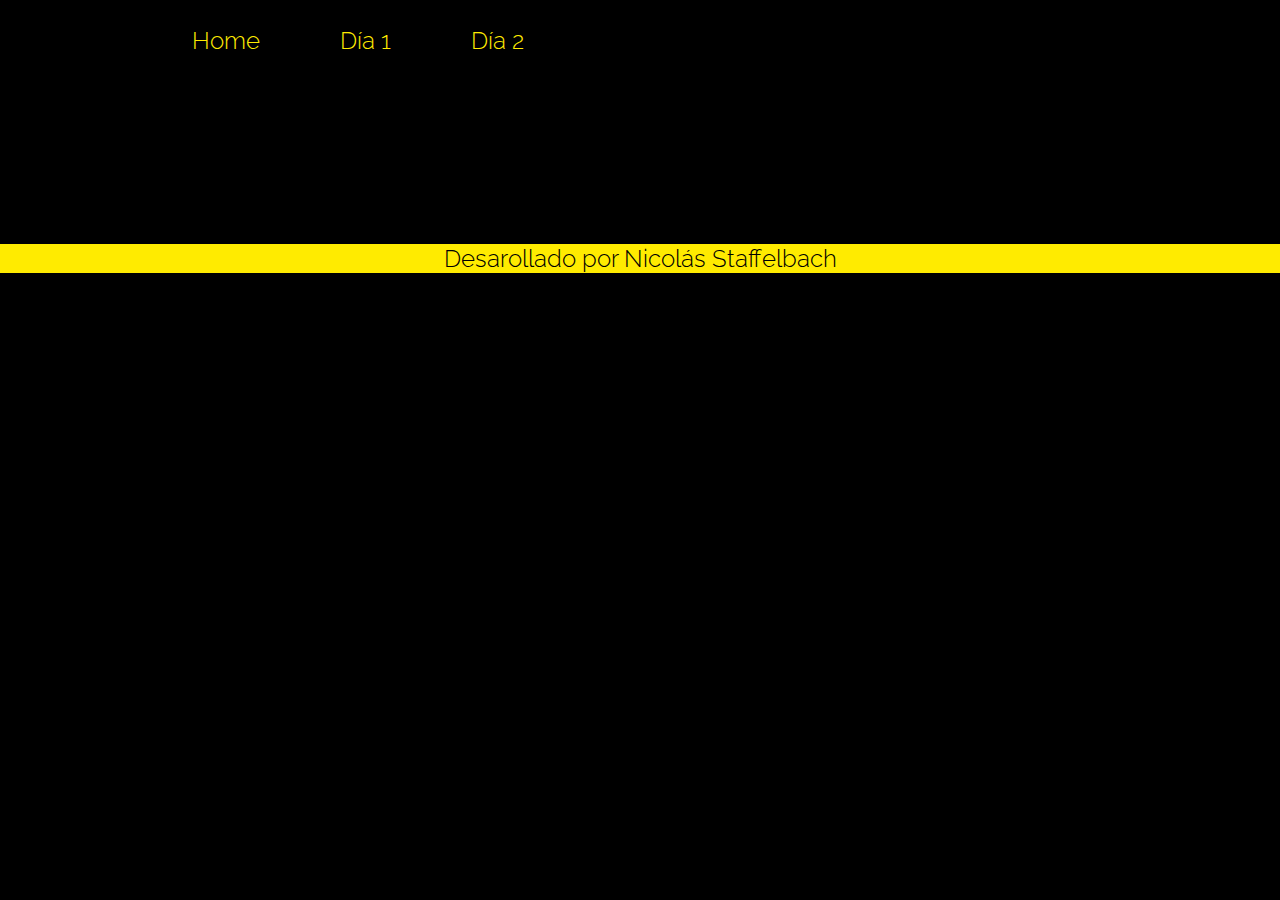
==== dia1.html @ 20bcbe0a "Corrección de errores y actualización de estilos" ====
<!DOCTYPE html>
<html lang="es-co">
<head>
    <meta charset="UTF-8">
    <meta http-equiv="X-UA-Compatible" content="IE=edge">
    <meta name="viewport" content="width=device-width, initial-scale=1.0">    
    <link rel="stylesheet" href="./styles/style.css">
    <title>7 Days of Code</title>
</head>
<body>
    <header class="header">
        <nav class="header__menu">
            <a class="header__menu__link" href="index.html">Home</a>
            <a class="header__menu__link" href="dia1.html">Día 1</a>
            <a class="header__menu__link" href="dia2.html">Día 2</a>
        </nav>
    </header>
    <main class="elementos"></main>
    <footer class="footer"><p>Desarollado por Nicolás Staffelbach</p></footer>
    <script src="./js/app1.js"></script>
</body>
</html>
---- styles/style.css ----
@import url('https://fonts.googleapis.com/css2?family=Quicksand:wght@300..700&family=Raleway:ital,wght@0,100..900;1,100..900&display=swap');

:root{
    --color-primario: #000000;
    --color-secundario: #F6F6F6;
    --color-terciario: #FFEB00;
    --color-menu-link-hover: #FCC737;    
    --fuente-raleway: 'Raleway', serif;
    --fuente-quicksand: 'Quicksand', serif;
}

*{
    margin: 0;
    padding: 0;
}

body{
    background-color: var(--color-primario);
    box-sizing: border-box;
    color: var(--color-secundario);
}

.header{
    padding: 2% 0% 0% 15%;    
}

.header__menu{
    display: flex;
    gap: 80px;
}

.header__menu__link{
    font-family: var(--fuente-raleway);
    font-weight: 300;
    font-size: 1.5rem;
    text-decoration: none;
    color: var(--color-terciario);
}

.header__menu__link:hover{
    color: var(--color-menu-link-hover);
    cursor: pointer;
}

.elementos{
    display: flex;
    align-items: center;
    padding: 7.4% 15%;
    justify-content: space-between;
    gap: 82px;
}

.elementos__contenido{
    width: 50%;
    display: flex;
    flex-direction: column;
    gap: 40px;
}

.elementos__contenido__titulo{
    font-family: var(--fuente-raleway);
    font-weight: 500;
    font-size: 3rem;
}

.elementos__contenido__texto{
    font-family: var(--fuente-quicksand);
    font-weight: 400;    
    font-size: 2rem;
}

.footer{
    background-color: var(--color-terciario);
    font-family: var(--fuente-raleway);
    font-weight: 300;
    font-size: 1.5rem;
    color: var(--color-primario);
    text-align: center;
}
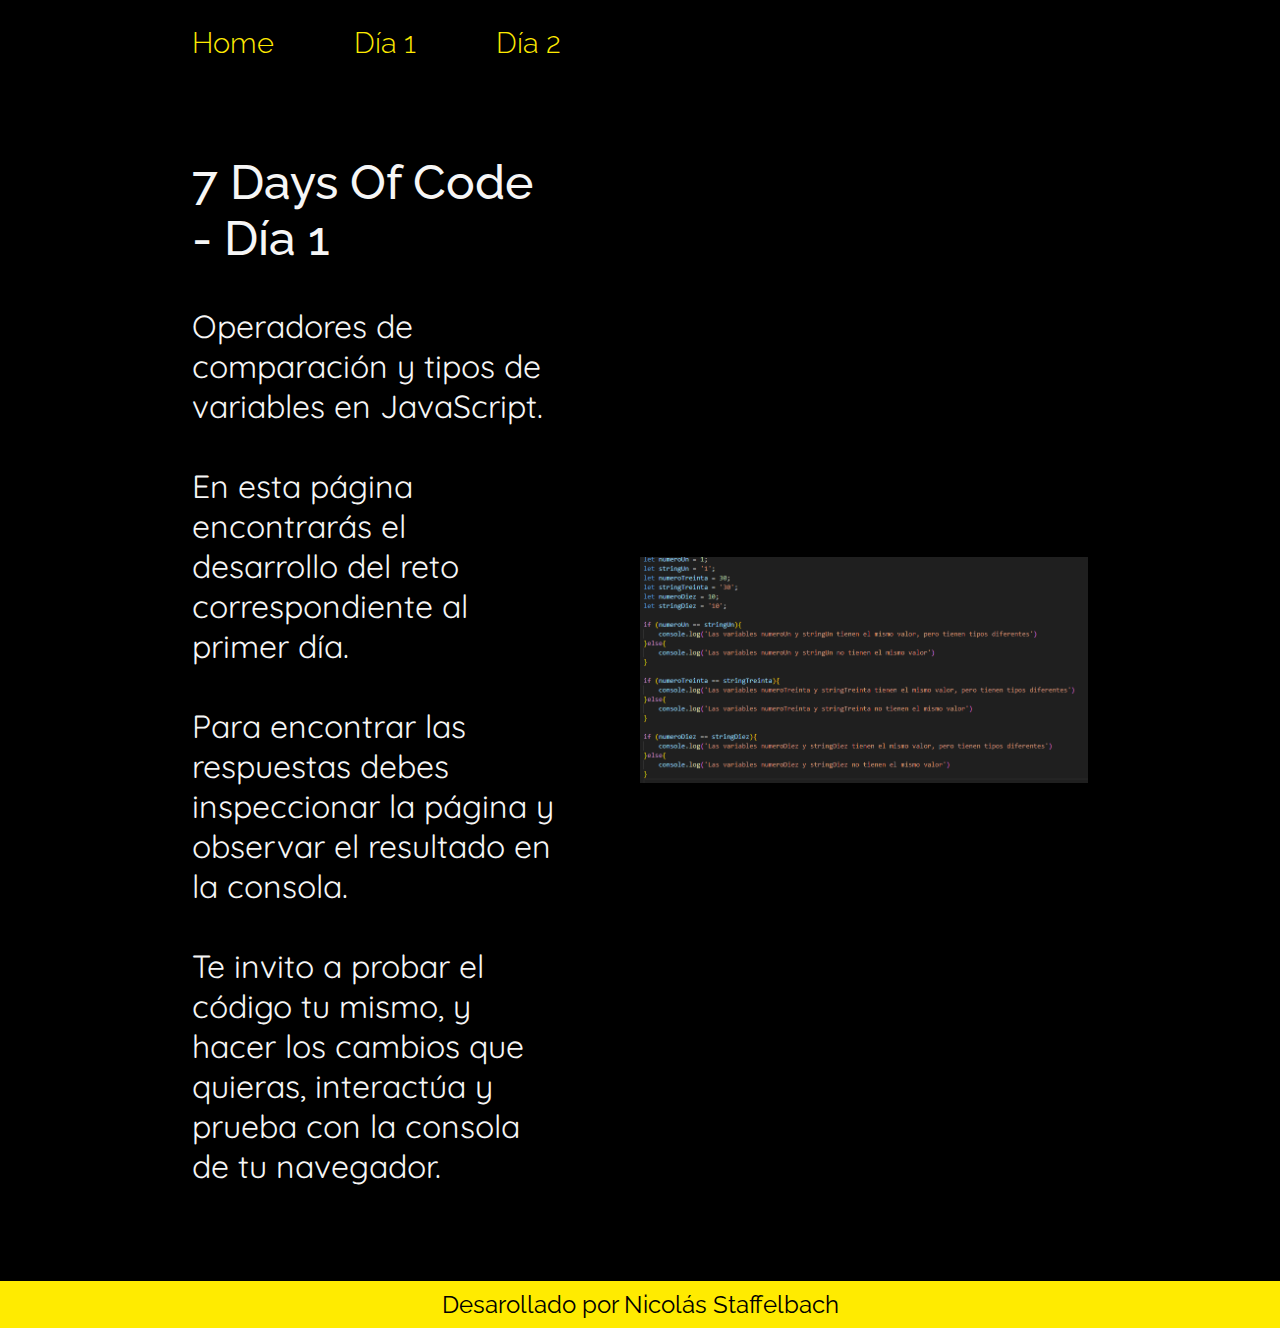
==== commit ac51d6d1: "Implementación del Front-End del día 1" ====
--- a/dia1.html
+++ b/dia1.html
@@ -15,7 +15,16 @@
             <a class="header__menu__link" href="dia2.html">Día 2</a>
         </nav>
     </header>
-    <main class="elementos"></main>
+    <main class="elementos">
+        <section class="elementos__contenido">
+            <h1 class="elementos__contenido__titulo">7 Days Of Code - Día 1</h1>
+            <p class="elementos__contenido__texto">Operadores de comparación y tipos de variables en JavaScript.</p>
+            <p class="elementos__contenido__texto">En esta página encontrarás el desarrollo del reto correspondiente al primer día.</p>
+            <p class="elementos__contenido__texto">Para encontrar las respuestas debes inspeccionar la página y observar el resultado en la consola.</p>
+            <p class="elementos__contenido__texto">Te invito a probar el código tu mismo, y hacer los cambios que quieras, interactúa y prueba con la consola de tu navegador.</p>
+        </section>
+        <img class="elementos__imagen" src="./assets/jsco.png" alt="Código JavaScript">
+    </main>
     <footer class="footer"><p>Desarollado por Nicolás Staffelbach</p></footer>
     <script src="./js/app1.js"></script>
 </body>
--- a/styles/style.css
+++ b/styles/style.css
@@ -32,7 +32,7 @@
 .header__menu__link{
     font-family: var(--fuente-raleway);
     font-weight: 300;
-    font-size: 1.5rem;
+    font-size: 1.8rem;
     text-decoration: none;
     color: var(--color-terciario);
 }
@@ -69,11 +69,52 @@
     font-size: 2rem;
 }
 
+.elementos__imagen{
+    width: 50%;
+}
+
 .footer{
     background-color: var(--color-terciario);
     font-family: var(--fuente-raleway);
-    font-weight: 300;
+    font-weight: 400;
     font-size: 1.5rem;
     color: var(--color-primario);
     text-align: center;
+    padding: 9px;
+}
+
+@media (max-width: 1200px){
+
+    .header{
+        padding: 10%;
+    }
+    
+    .header__menu{
+        justify-content: center;        
+    }
+
+    .presentacion {
+        flex-direction: column-reverse;
+        padding: 5%;
+    }
+
+    .presentacion__contenido{
+        width: 100%;
+    }
+}
+
+@media (max-width: 450px){
+
+    .header{
+        padding: 10%;
+    }
+
+    .header__menu{
+        gap: 20px;
+    }
+
+    .presentacion{
+        flex-direction: column;
+        gap: 40px;
+    }
 }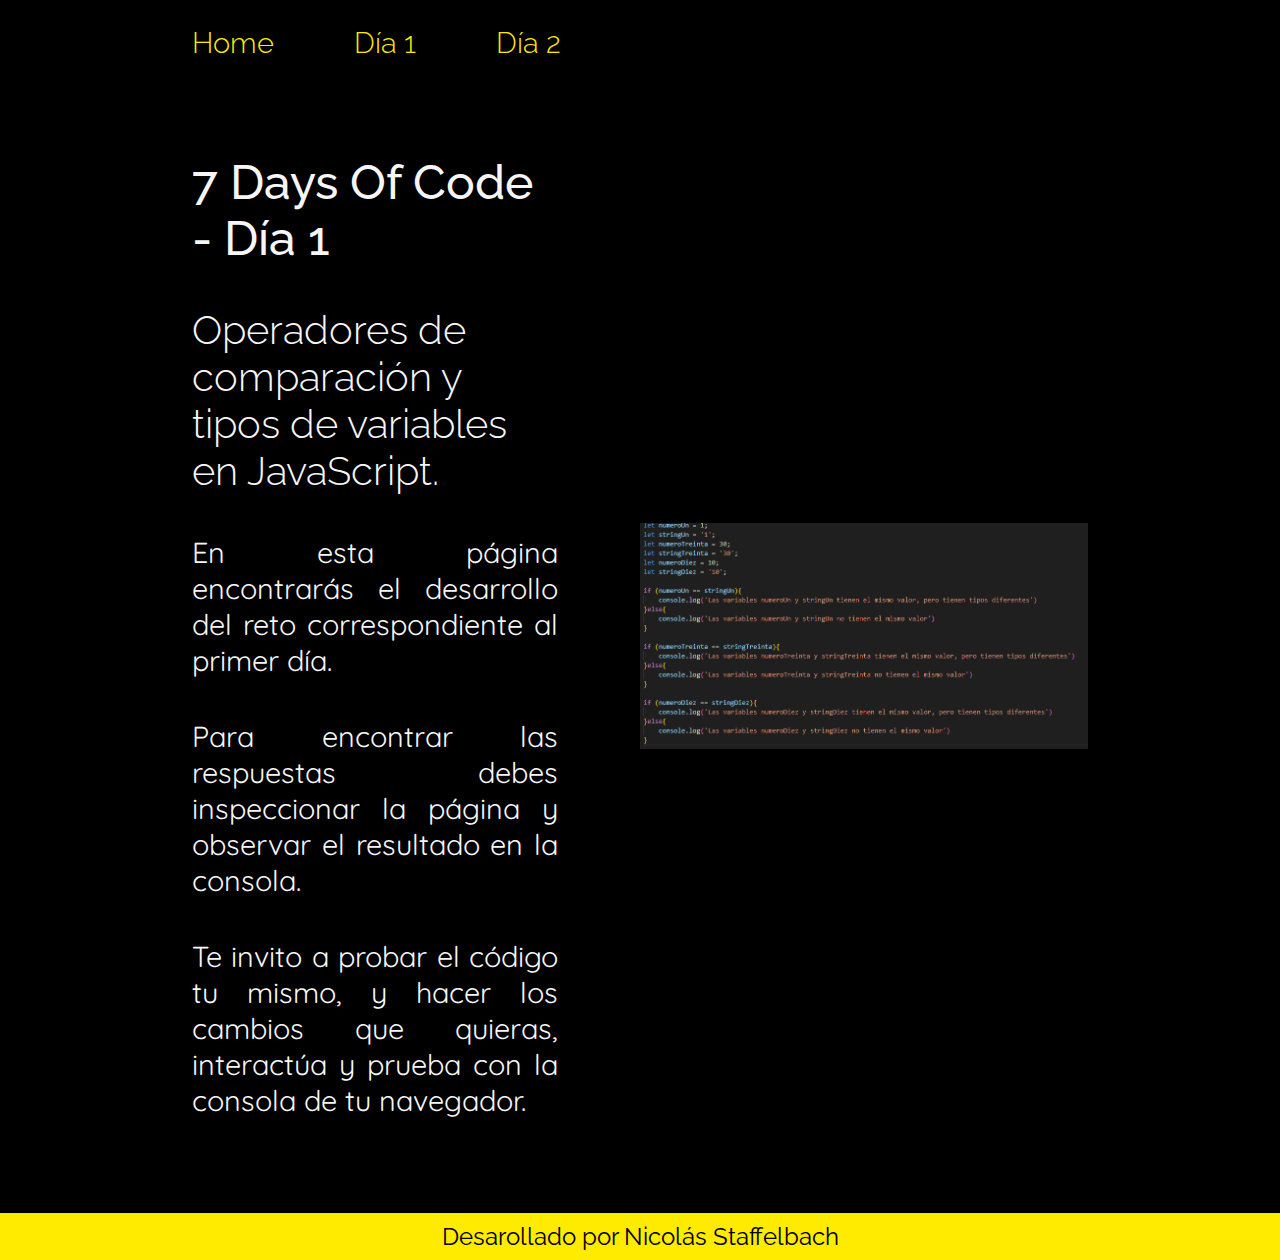
==== commit 20d6e557: "Trabajando en el día 2" ====
--- a/dia1.html
+++ b/dia1.html
@@ -18,7 +18,7 @@
     <main class="elementos">
         <section class="elementos__contenido">
             <h1 class="elementos__contenido__titulo">7 Days Of Code - Día 1</h1>
-            <p class="elementos__contenido__texto">Operadores de comparación y tipos de variables en JavaScript.</p>
+            <h2 class="elementos__contenido__subtitulo">Operadores de comparación y tipos de variables en JavaScript.</h2>
             <p class="elementos__contenido__texto">En esta página encontrarás el desarrollo del reto correspondiente al primer día.</p>
             <p class="elementos__contenido__texto">Para encontrar las respuestas debes inspeccionar la página y observar el resultado en la consola.</p>
             <p class="elementos__contenido__texto">Te invito a probar el código tu mismo, y hacer los cambios que quieras, interactúa y prueba con la consola de tu navegador.</p>
--- a/styles/style.css
+++ b/styles/style.css
@@ -63,10 +63,57 @@
     font-size: 3rem;
 }
 
+.elementos__contenido__subtitulo{
+    font-family: var(--fuente-raleway);
+    font-weight: 300;
+    font-size: 2.5rem;    
+}
+
 .elementos__contenido__texto{
     font-family: var(--fuente-quicksand);
     font-weight: 400;    
-    font-size: 2rem;
+    font-size: 1.8rem;
+    text-align: justify;
+}
+
+.elementos__inputs{
+    width: 50%;
+    display: flex;
+    flex-direction: column;
+    gap: 40px;
+}
+
+.elementos__inputs__subtitulo{
+    font-family: var(--fuente-raleway);
+    font-weight: 300;
+    font-size: 2.5rem;    
+}
+
+.elementos__inputs__div{
+    display: flex;
+    justify-content: center;
+    width: 100%;
+    max-width: 600px;
+    margin-top: 20px;
+}
+
+.elementos__inputs__div__input{
+    width: 75%;
+    padding: 10px;
+    border: 2px solid #000;
+    border-radius: 25px 0 0 25px;
+    font-size: 1.2rem;
+    font-family: var(--fuente-raleway);
+    font-weight: 500;
+}
+
+.elementos__inputs__div__button{
+    width: 25%;
+    justify-content: center;
+    border-radius: 0 25px 25px 0;
+    font-family: var(--fuente-raleway);
+    font-weight: 500;
+    font-size: 1.2rem;
 }
 
 .elementos__imagen{
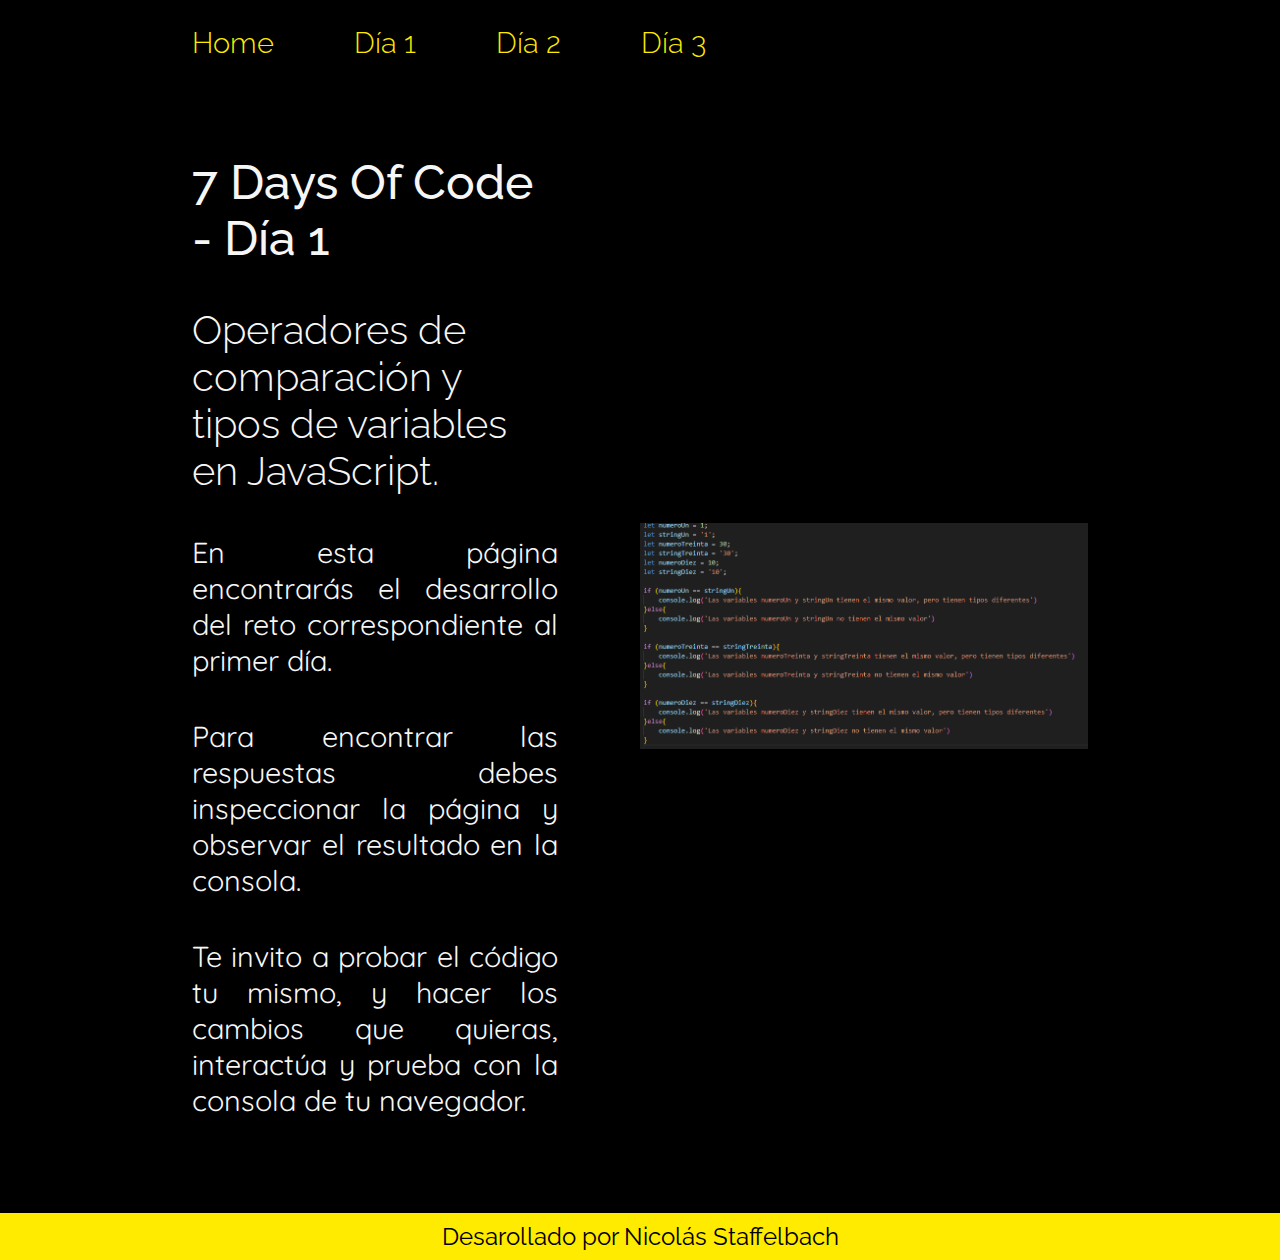
==== commit 154aac9c: "Refactorización del código del día 2 y creación del día 3" ====
--- a/dia1.html
+++ b/dia1.html
@@ -13,6 +13,7 @@
             <a class="header__menu__link" href="index.html">Home</a>
             <a class="header__menu__link" href="dia1.html">Día 1</a>
             <a class="header__menu__link" href="dia2.html">Día 2</a>
+            <a class="header__menu__link" href="dia3.html">Día 3</a>
         </nav>
     </header>
     <main class="elementos">
--- a/styles/style.css
+++ b/styles/style.css
@@ -85,26 +85,29 @@
 
 .elementos__inputs__subtitulo{
     font-family: var(--fuente-raleway);
+    display: flex;
     font-weight: 300;
-    font-size: 2.5rem;    
+    font-size: 2.5rem;
+    justify-content: center;    
 }
 
 .elementos__inputs__div{
     display: flex;
     justify-content: center;
     width: 100%;
-    max-width: 600px;
+    max-width: 1000px;
     margin-top: 20px;
 }
 
-.elementos__inputs__div__input{
-    width: 75%;
+.elementos__inputs__div__input{    
+    width: 100%;
     padding: 10px;
-    border: 2px solid #000;
+    border: 2px solid #000000;
     border-radius: 25px 0 0 25px;
     font-size: 1.2rem;
     font-family: var(--fuente-raleway);
     font-weight: 500;
+    
 }
 
 .elementos__inputs__div__button{
@@ -114,6 +117,22 @@
     font-family: var(--fuente-raleway);
     font-weight: 500;
     font-size: 1.2rem;
+}
+.elementos__inputs__div__button:hover{
+    background-color: var(--color-terciario);
+    cursor: pointer;
+}
+
+.elementos__inputs__div__button:disabled{
+    background-color: #D3D3D3;
+    cursor: not-allowed;
+}
+
+.elementos__inputs__respuestas__texto{
+    font-family: var(--fuente-raleway);
+    font-weight: 200;    
+    font-size: 1.9rem;
+    text-align: center;
 }
 
 .elementos__imagen{
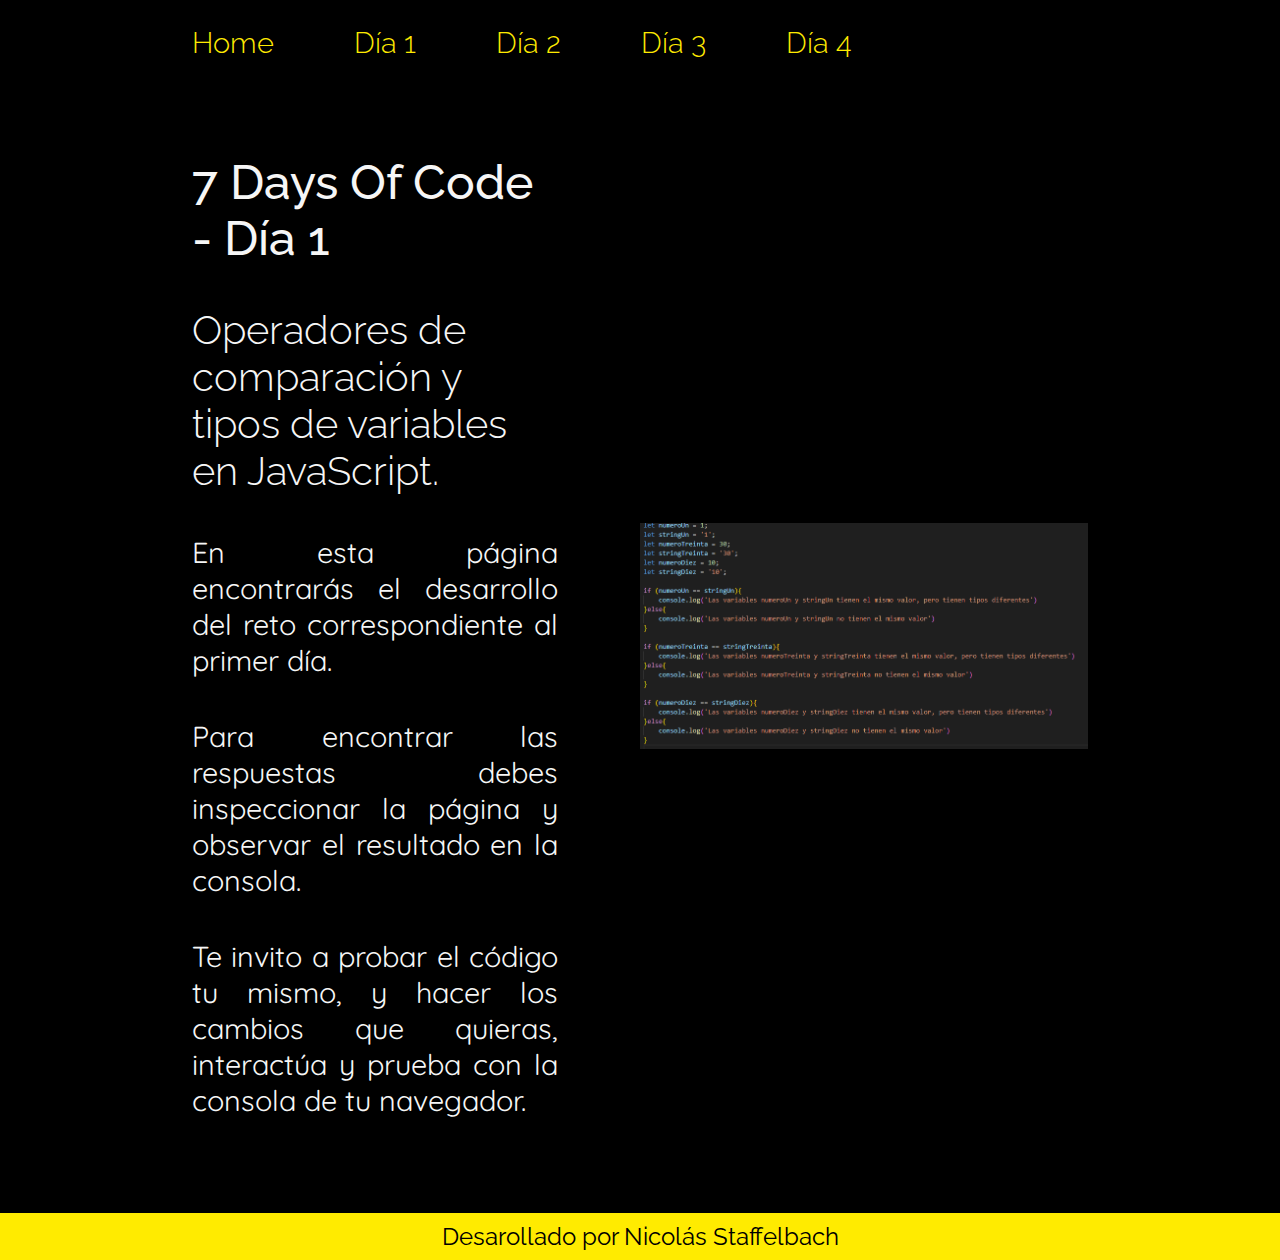
==== commit 0bcccbb6: "Creación del día 4" ====
--- a/dia1.html
+++ b/dia1.html
@@ -14,6 +14,7 @@
             <a class="header__menu__link" href="dia1.html">Día 1</a>
             <a class="header__menu__link" href="dia2.html">Día 2</a>
             <a class="header__menu__link" href="dia3.html">Día 3</a>
+            <a class="header__menu__link" href="dia4.html">Día 4</a>
         </nav>
     </header>
     <main class="elementos">
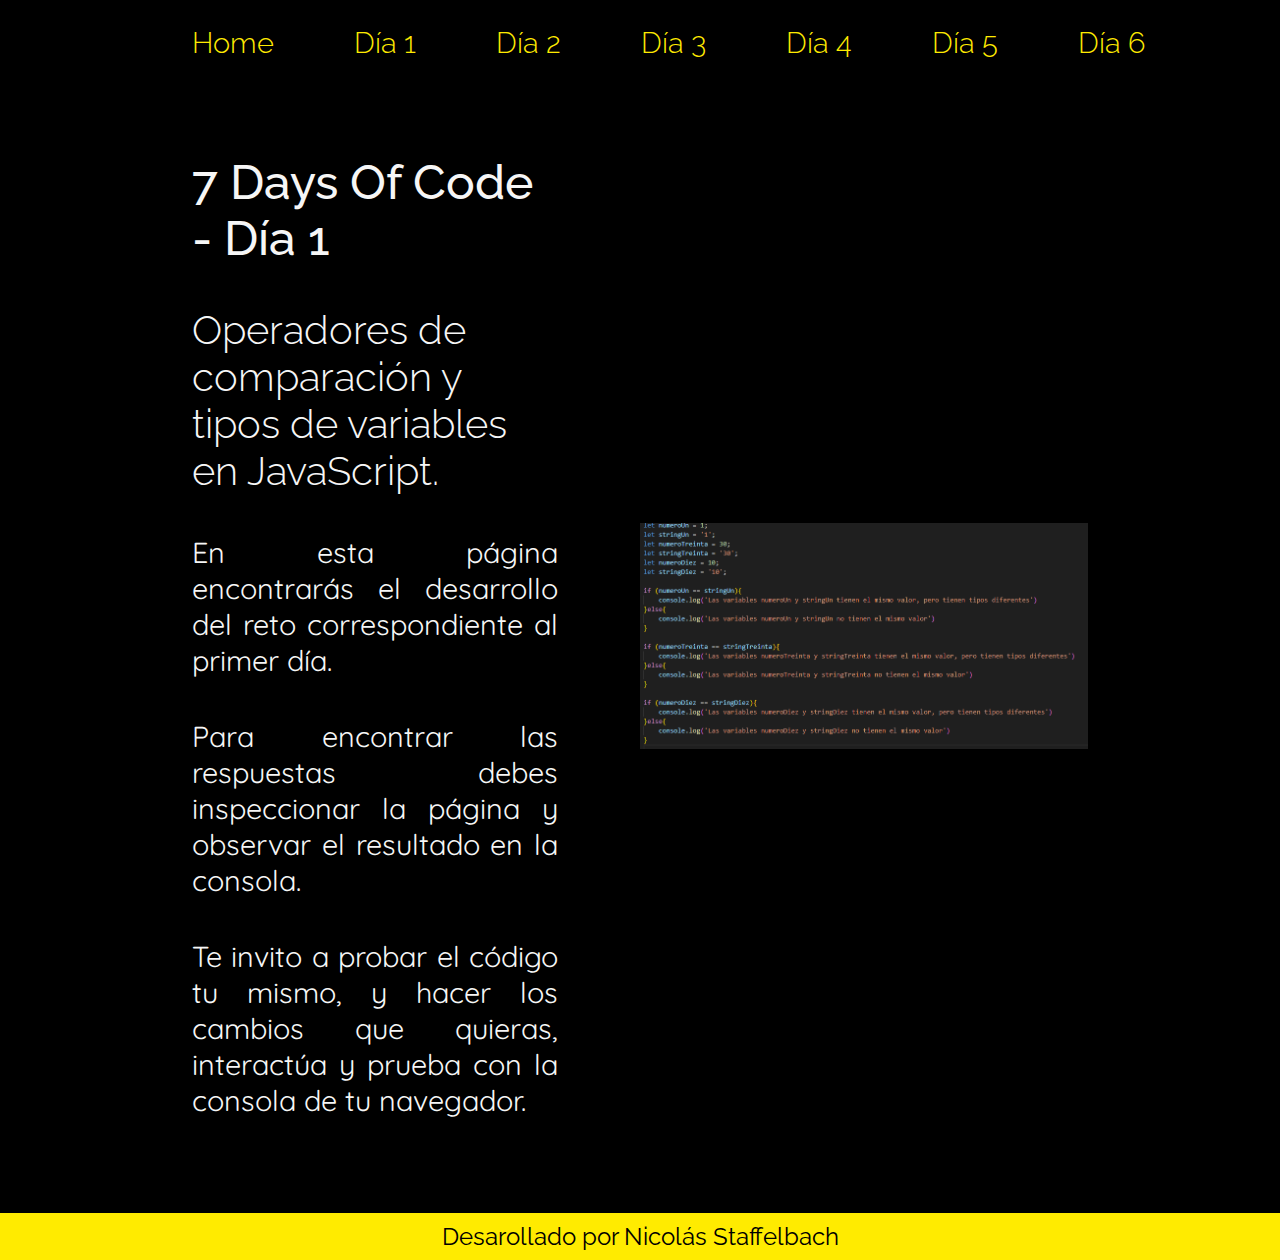
==== commit 59fef42e: "Finalización del reto del día 5 y creación del reto del día 6" ====
--- a/dia1.html
+++ b/dia1.html
@@ -15,6 +15,8 @@
             <a class="header__menu__link" href="dia2.html">Día 2</a>
             <a class="header__menu__link" href="dia3.html">Día 3</a>
             <a class="header__menu__link" href="dia4.html">Día 4</a>
+            <a class="header__menu__link" href="dia5.html">Día 5</a>
+            <a class="header__menu__link" href="dia6.html">Día 6</a>
         </nav>
     </header>
     <main class="elementos">
--- a/styles/style.css
+++ b/styles/style.css
@@ -92,7 +92,7 @@
 }
 
 .elementos__inputs__div{
-    display: flex;
+    display: flex;    
     justify-content: center;
     width: 100%;
     max-width: 1000px;
@@ -103,11 +103,39 @@
     width: 100%;
     padding: 10px;
     border: 2px solid #000000;
+    border-radius: 0 0 0 0;
+    font-size: 1.2rem;
+    font-family: var(--fuente-raleway);
+    font-weight: 500;    
+}
+
+.elementos__inputs__div__select{
+    width: 70%;
+    padding: 10px;
+    border: 2px solid #000000;
+    border-radius:25px 0 0 25px;
+    font-size: 1.2rem;
+    font-family: var(--fuente-raleway);
+    font-weight: 500;
+    background-color: var(--color-terciario);  
+}
+.elementos__inputs__div__select:hover{
+    cursor: pointer;      
+}
+
+.elementos__inputs__div__select:disabled{
+    background-color: #D3D3D3;
+    cursor: not-allowed;
+}
+
+.elementos__inputs__div__numero{
+    width: 100%;
+    padding: 10px;
+    border: 2px solid #000000;
     border-radius: 25px 0 0 25px;
     font-size: 1.2rem;
     font-family: var(--fuente-raleway);
     font-weight: 500;
-    
 }
 
 .elementos__inputs__div__button{
@@ -124,8 +152,41 @@
 }
 
 .elementos__inputs__div__button:disabled{
+    background-color: #898989;
+    cursor: not-allowed;
+}
+
+.elementos__inputs__div__boton-numero{
+    width: 25%;
+    justify-content: center;
+    border-radius: 0 0px 0px 0;
+    font-family: var(--fuente-raleway);
+    font-weight: 500;
+    font-size: 1.2rem;
+}
+
+.elementos__inputs__div__boton-numero:hover{
+    background-color: var(--color-terciario);
+    cursor: pointer;
+}
+
+.elementos__inputs__div__boton-numero-reiniciar:hover{
+    background-color: var(--color-terciario);
+    cursor: pointer;
+}
+
+.elementos__inputs__div__boton-numero-reiniciar:disabled{
     background-color: #D3D3D3;
     cursor: not-allowed;
+}
+
+.elementos__inputs__div__boton-numero-reiniciar{
+    width: 25%;
+    justify-content: center;
+    border-radius: 0 25px 25px 0;
+    font-family: var(--fuente-raleway);
+    font-weight: 500;
+    font-size: 1.2rem;
 }
 
 .elementos__inputs__respuestas__texto{
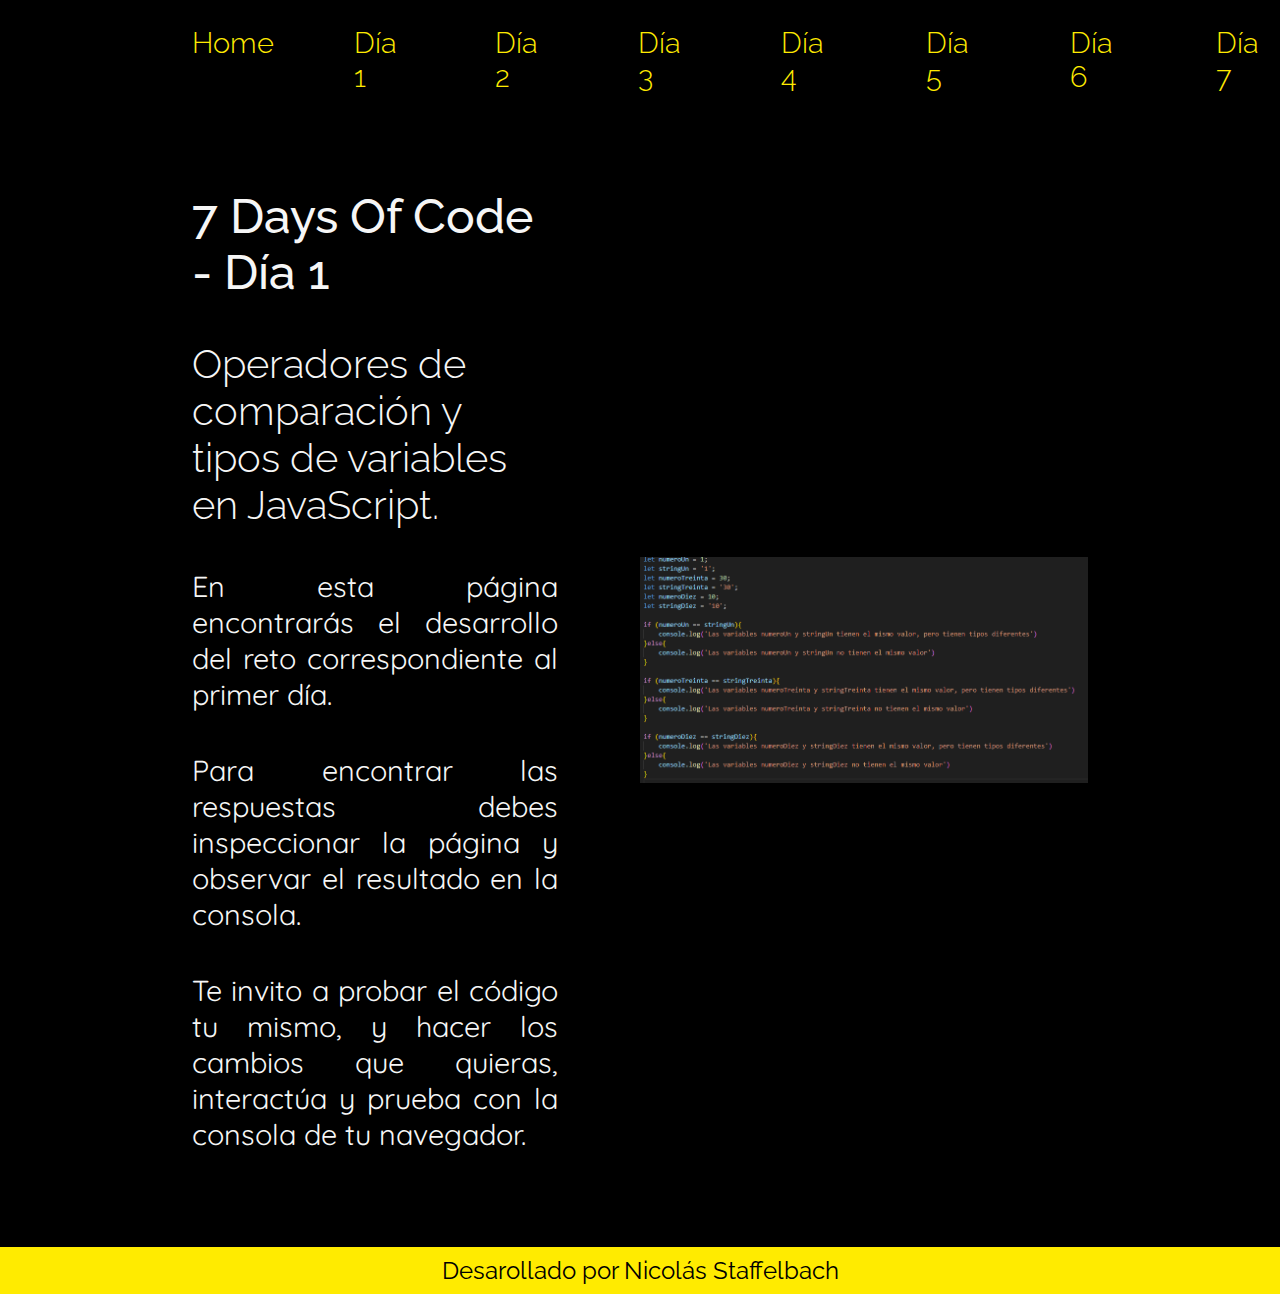
==== commit bc52152f: "Creación del día 7" ====
--- a/dia1.html
+++ b/dia1.html
@@ -17,6 +17,7 @@
             <a class="header__menu__link" href="dia4.html">Día 4</a>
             <a class="header__menu__link" href="dia5.html">Día 5</a>
             <a class="header__menu__link" href="dia6.html">Día 6</a>
+            <a class="header__menu__link" href="dia7.html">Día 7</a>
         </nav>
     </header>
     <main class="elementos">
